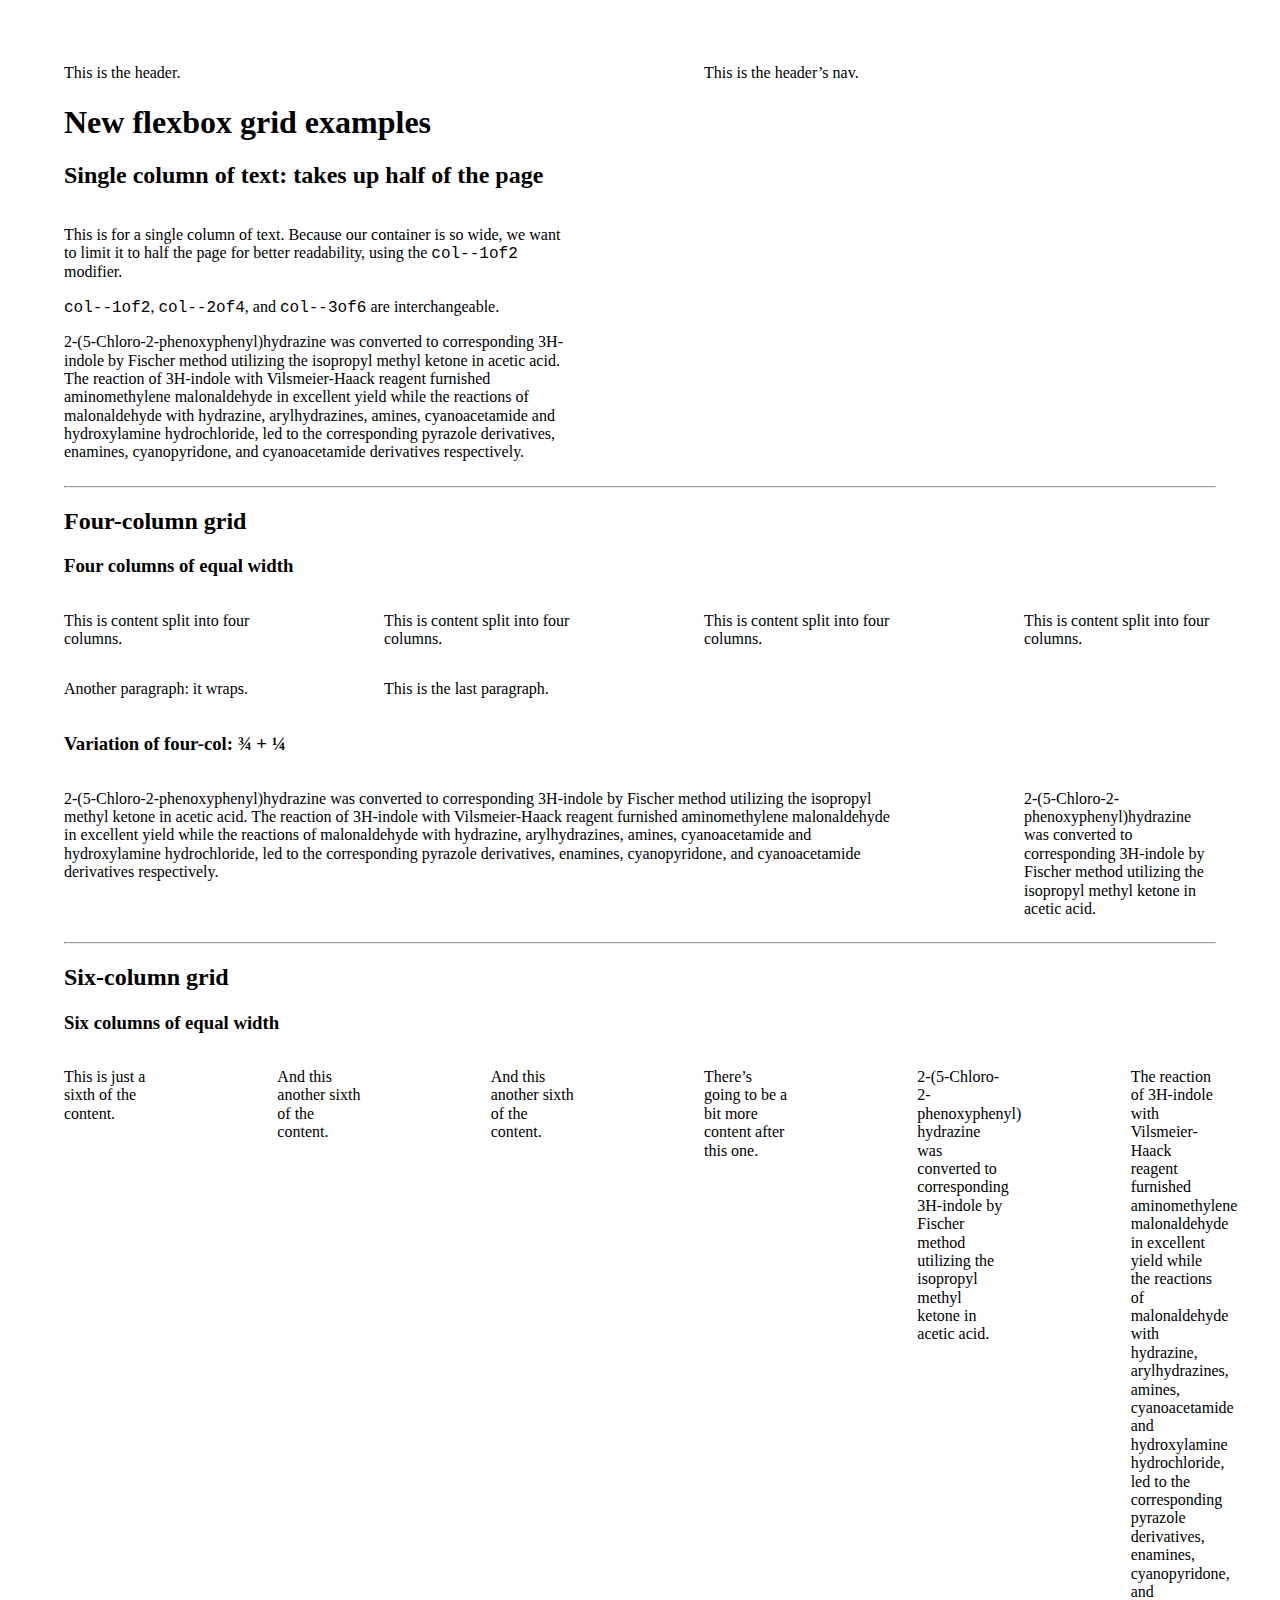
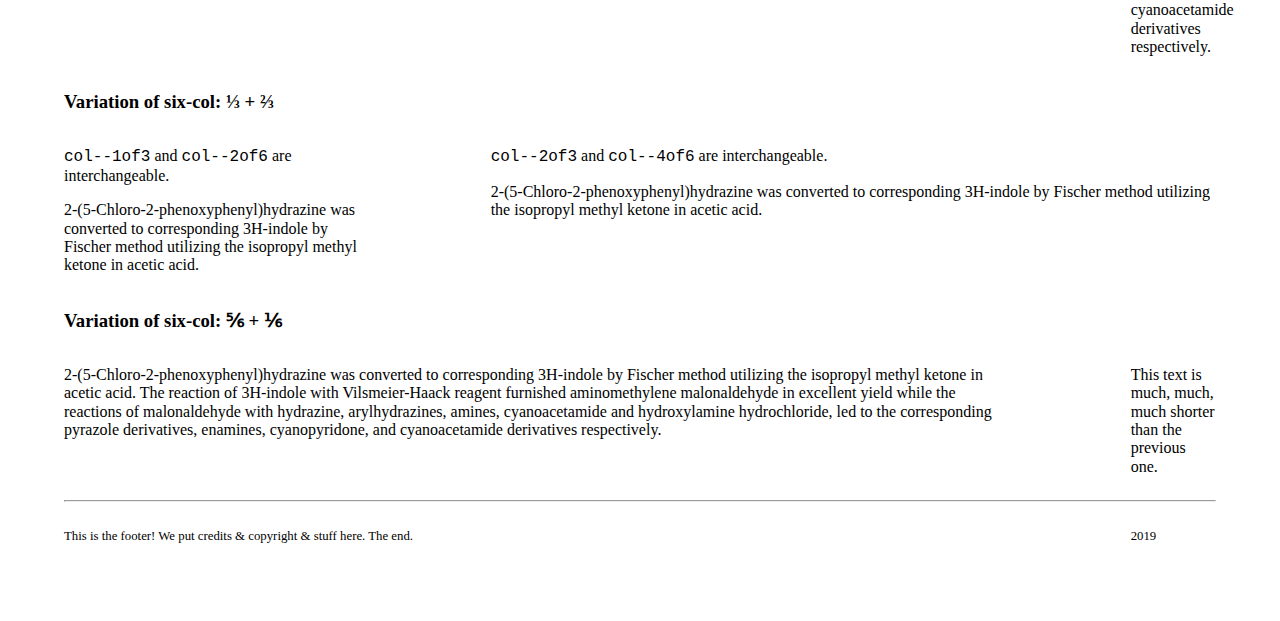
==== new-grid.html @ 78e4bc93 "Add new grid" ====
<!doctype html>
<html class="no-js" lang="">

<head>
	<meta charset="utf-8">
	<title>New flex grid</title>
	<meta name="description" content="">
	<meta name="viewport" content="width=device-width, initial-scale=1">

	<link rel="manifest" href="site.webmanifest">
	<link rel="apple-touch-icon" href="icon.png">

		<link rel="stylesheet" href="css/normalize.css">

		<link rel="stylesheet" href="css/new-grid.css">

	<meta name="theme-color" content="#282624">
</head>

<body>
	<!--[if IE]>
	<p class="browserupgrade">You are using an outdated browser. Please <a href="https://browsehappy.com/">upgrade your browser</a> to improve your experience and security.</p>
	<![endif]-->

	<header class="row">
    <div class="col col--1of2">This is the header.</div>
    <nav class="col col--1of2">This is the header’s nav.</nav>
	</header>

	<main>
		<h1>New flexbox grid examples</h1>

		<section>
			<h2>Single column of text: takes up half of the page</h2>

			<div class="row">
				<div class="col col--1of2">
					<p>
						This is for a single column of text. Because our container is so wide, we want to limit it to half the page for better readability, using the <code>col--1of2</code> modifier.
					</p>
          <p>
            <code>col--1of2</code>, <code>col--2of4</code>, and <code>col--3of6</code> are interchangeable.
          </p>
					<p>
						2-(5-Chloro-2-phenoxyphenyl)hydrazine was converted to corresponding 3H-indole by Fischer method utilizing the isopropyl methyl ketone in acetic acid. The reaction of 3H-indole with Vilsmeier-Haack reagent furnished aminomethylene malonaldehyde in excellent yield while the reactions of malonaldehyde with hydrazine, arylhydrazines, amines, cyanoacetamide and hydroxylamine hydrochloride, led to the corresponding pyrazole derivatives, enamines, cyanopyridone, and cyanoacetamide derivatives respectively.
					</p>
				</div>
			</div>
		</section>

		<hr/>

    <h2>Four-column grid</h2>

		<section>
			<h3>Four columns of equal width</h3>

			<div class="row">
				<div class="col col--1of4">
					<p>
						This is content split into four columns.
					</p>
				</div>

				<div class="col col--1of4">
					<p>
						This is content split into four columns.
					</p>
				</div>

				<div class="col col--1of4">
					<p>
						This is content split into four columns.
					</p>
				</div>

				<div class="col col--1of4">
					<p>
						This is content split into four columns.
					</p>
				</div>

				<div class="col col--1of4">
					<p>
						Another paragraph: it wraps.
					</p>
				</div>

				<div class="col col--1of4">
					<p>
						This is the last paragraph.
					</p>
				</div>
			</div>
		</section>

    <section>
			<h3>Variation of four-col: ¾ + ¼</h3>
      <div class="row">
        <div class="col col--3of4">
          <p>
            2-(5-Chloro-2-phenoxyphenyl)hydrazine was converted to corresponding 3H-indole by Fischer method utilizing the isopropyl methyl ketone in acetic acid. The reaction of 3H-indole with Vilsmeier-Haack reagent furnished aminomethylene malonaldehyde in excellent yield while the reactions of malonaldehyde with hydrazine, arylhydrazines, amines, cyanoacetamide and hydroxylamine hydrochloride, led to the corresponding pyrazole derivatives, enamines, cyanopyridone, and cyanoacetamide derivatives respectively.
          </p>
        </div>

        <div class="col col--1of4">
          <p>
            2-(5-Chloro-2-phenoxyphenyl)hydrazine was converted to corresponding 3H-indole by Fischer method utilizing the isopropyl methyl ketone in acetic acid.
          </p>
        </div>
      </div>
    </section>

		<hr/>

    <h2>Six-column grid</h2>

		<section>
			<h3>Six columns of equal width</h3>

			<div class="row">
				<div class="col col--1of6">
					<p>
						This is just a sixth of the content.
					</p>
				</div>

        <div class="col col--1of6">
					<p>
						And this another sixth of the content.
					</p>
				</div>

        <div class="col col--1of6">
					<p>
						And this another sixth of the content.
					</p>
				</div>

        <div class="col col--1of6">
					<p>
						There’s going to be a bit more content after this one.
					</p>
				</div>

        <div class="col col--1of6">
          <p>
            2-(5-Chloro-2-phenoxyphenyl) hydrazine was converted to corresponding 3H-indole by Fischer method utilizing the isopropyl methyl ketone in acetic acid.
          </p>
        </div>

        <div class="col col--1of6">
          <p>
            The reaction of 3H-indole with Vilsmeier-Haack reagent furnished aminomethylene malonaldehyde in excellent yield while the reactions of malonaldehyde with hydrazine, arylhydrazines, amines, cyanoacetamide and hydroxylamine hydrochloride, led to the corresponding pyrazole derivatives, enamines, cyanopyridone, and cyanoacetamide derivatives respectively.
          </p>
        </div>
			</div>
		</section>

		<section>
			<h3>Variation of six-col: ⅓ + ⅔</h3>
      <div class="row">
        <div class="col col--1of3">
          <p>
            <code>col--1of3</code> and <code>col--2of6</code> are interchangeable.
          </p>
          <p>
            2-(5-Chloro-2-phenoxyphenyl)hydrazine was converted to corresponding 3H-indole by Fischer method utilizing the isopropyl methyl ketone in acetic acid.
          </p>
        </div>

        <div class="col col--2of3">
          <p>
            <code>col--2of3</code> and <code>col--4of6</code> are interchangeable.
          </p>
          <p>
            2-(5-Chloro-2-phenoxyphenyl)hydrazine was converted to corresponding 3H-indole by Fischer method utilizing the isopropyl methyl ketone in acetic acid.
          </p>
        </div>
      </div>
    </section>

    <section>
			<h3>Variation of six-col: ⅚ + ⅙</h3>
      <div class="row">
        <div class="col col--5of6">
          <p>
            2-(5-Chloro-2-phenoxyphenyl)hydrazine was converted to corresponding 3H-indole by Fischer method utilizing the isopropyl methyl ketone in acetic acid. The reaction of 3H-indole with Vilsmeier-Haack reagent furnished aminomethylene malonaldehyde in excellent yield while the reactions of malonaldehyde with hydrazine, arylhydrazines, amines, cyanoacetamide and hydroxylamine hydrochloride, led to the corresponding pyrazole derivatives, enamines, cyanopyridone, and cyanoacetamide derivatives respectively.
          </p>
        </div>

        <div class="col col--1of6">
          <p>
            This text is much, much, much shorter than the previous one.
          </p>
        </div>
      </div>
    </section>

	</main>

  <hr/>

	<footer class="row">
    <p class="col col--5of6"><small>This is the footer! We put credits & copyright & stuff here. The end.</small></p>
    <p class="col col--1of6"><small>2019</small></p>
	</footer>

</body>

</html>
---- css/new-grid.css ----
/* Grid: to be used for general layout only */

*,
*::before,
*::after {
  box-sizing: border-box;
}

body {
  padding: 5vw;
  margin: 0 auto;
  max-width: 100%;
}

/* Rows */

.row {
  display: flex;
  flex: 0 1 auto;
  flex-direction: column;
  flex-wrap: wrap;
  margin-left: -5vw;
  margin-right: -5vw;
}

@media only screen and (min-width: 768px) {
  .row {
    flex-direction: row;
  }
}

.row--centered {
  justify-content: center;
}

/* General col */

.col {
  flex: 0 0 auto;
  padding: 0 5vw;
  flex-basis: 100%;
  max-width: 100%;
}

.col--group {
  padding: 0;
}

/* Four-column */

@media only screen and (min-width: 768px) {
  .col--1of4 {
    flex-basis: 25%;
    max-width: 25%;
  }

  .col--2of4 {
    flex-basis: 50%;
    max-width: 50%;
  }

  .col--3of4 {
    flex-basis: 75%;
    max-width: 75%;
  }
}

.col--4of4 {
  flex-basis: 100%;
  max-width: 100%;
}

/* Six-column */

.col--1of1,
.col--2of2,
.col--3of3,
.col--6of6 {
  flex-basis: 100%;
  max-width: 100%;
}

@media only screen and (min-width: 768px) {
  .col--1of2,
  .col--3of6 {
    flex-basis: 50%;
    max-width: 50%;
  }

  .col--1of3,
  .col--2of6 {
    flex-basis: 33.3333333%;
    max-width: 33.3333333%;
  }

  .col--1of6 {
    flex-basis: 16.6666667%;
    max-width: 16.6666667%;
  }

  .col--2of3,
  .col--4of6 {
    flex-basis: 66.6666667%;
    max-width: 66.6666667%;
  }

  .col--5of6 {
    flex-basis: 83.3333333%;
    max-width: 83.3333333%;
  }
}
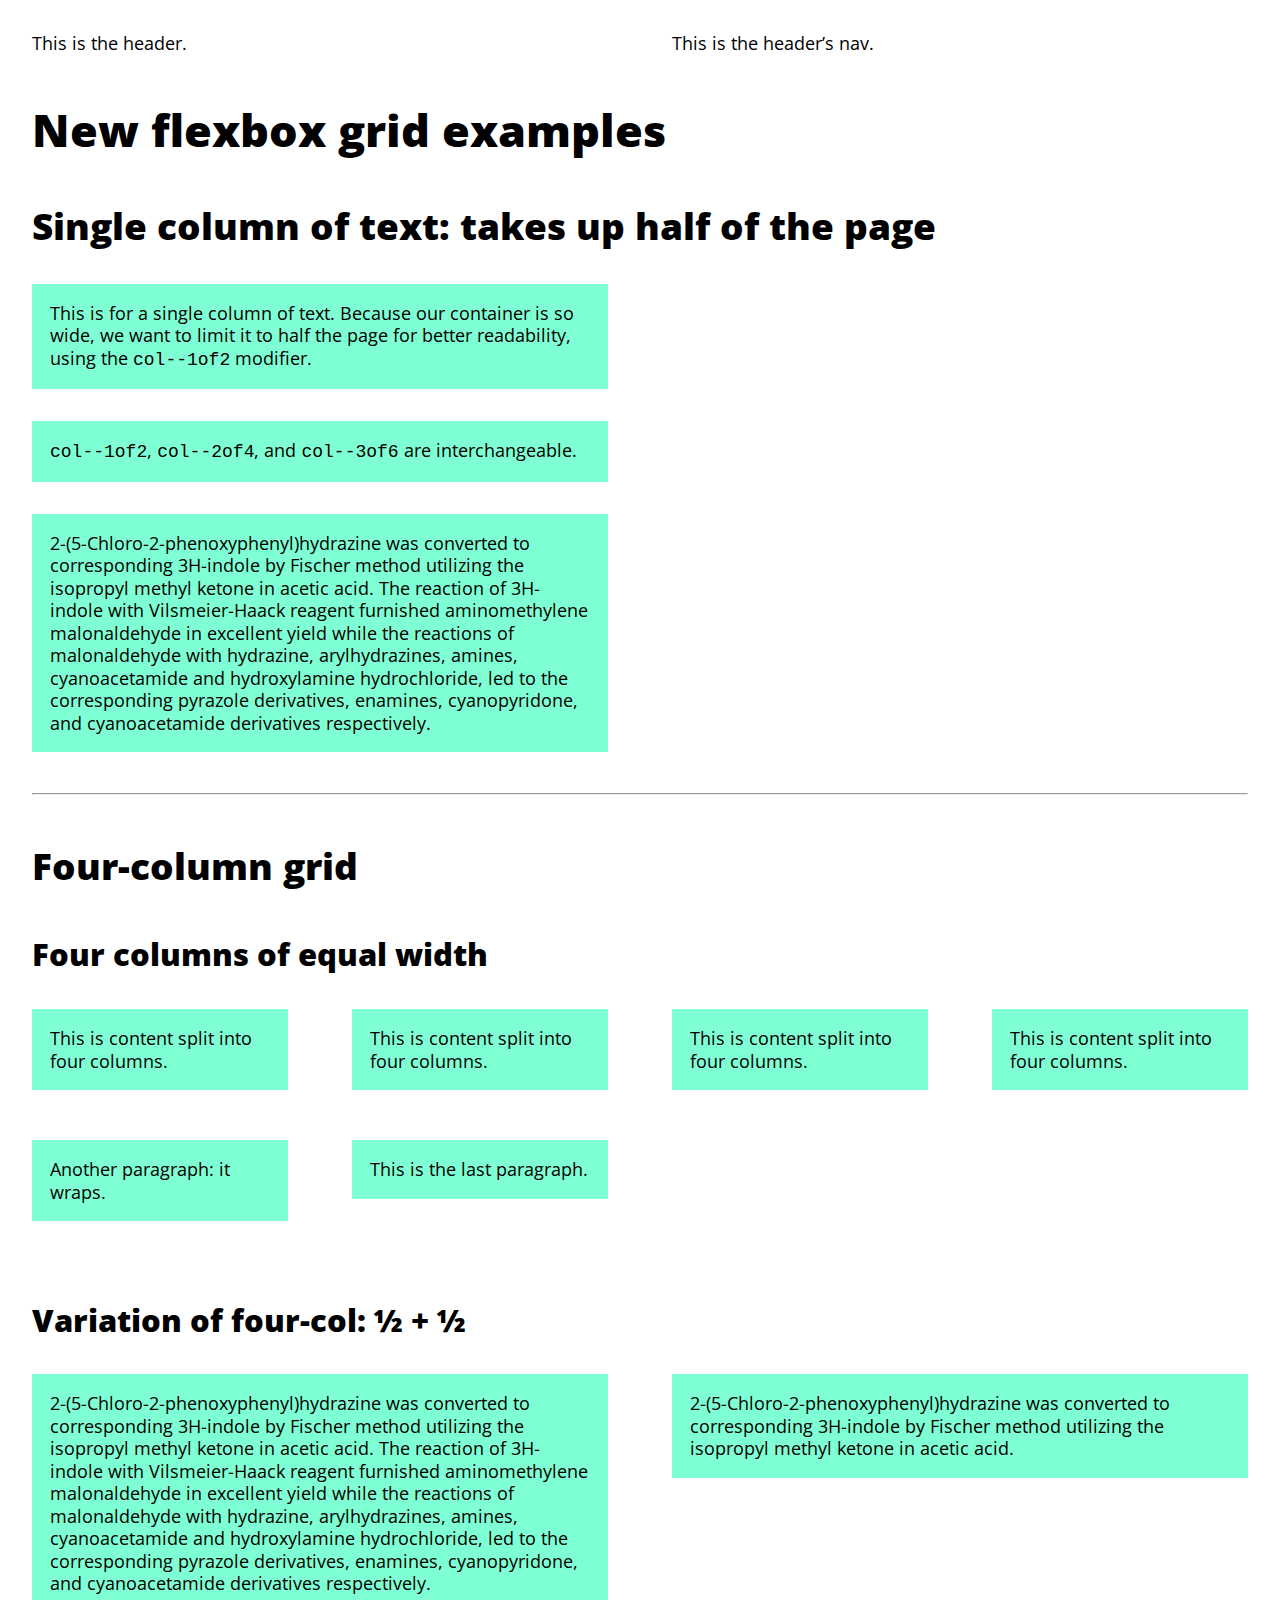
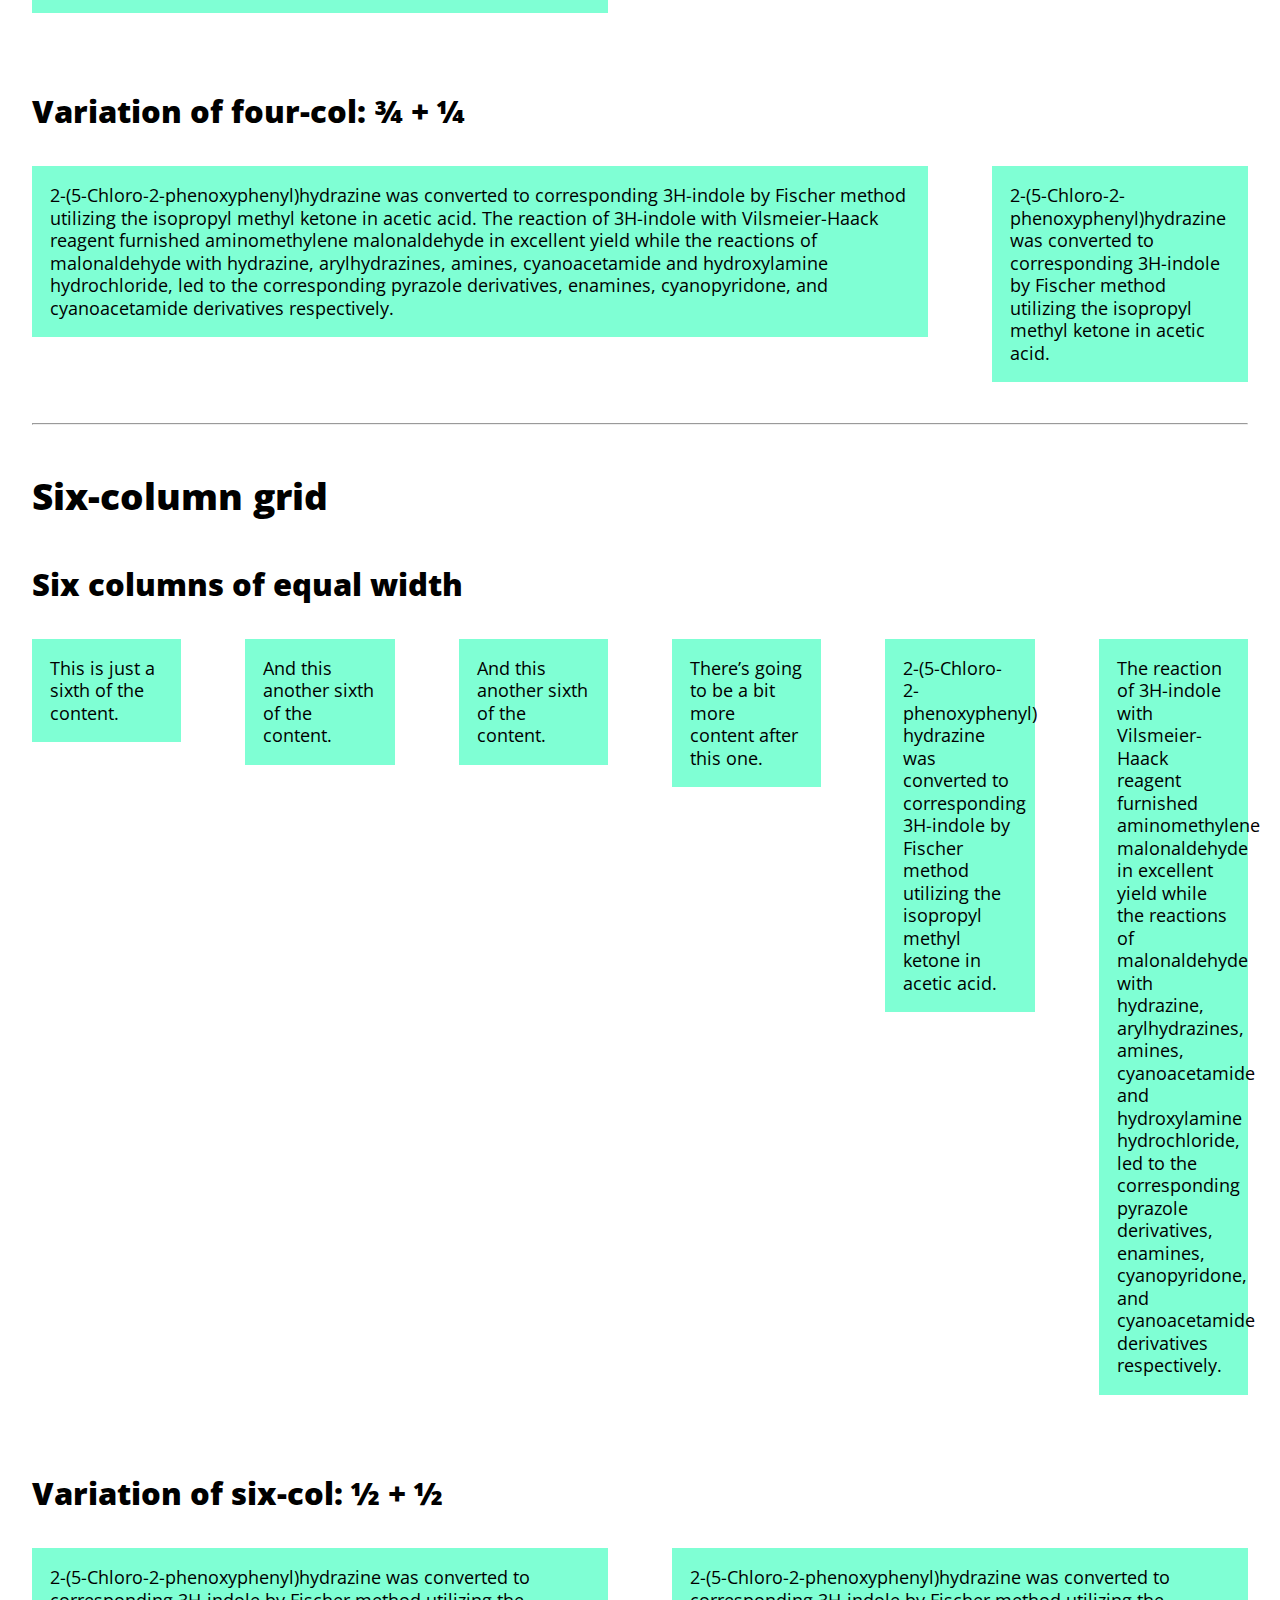
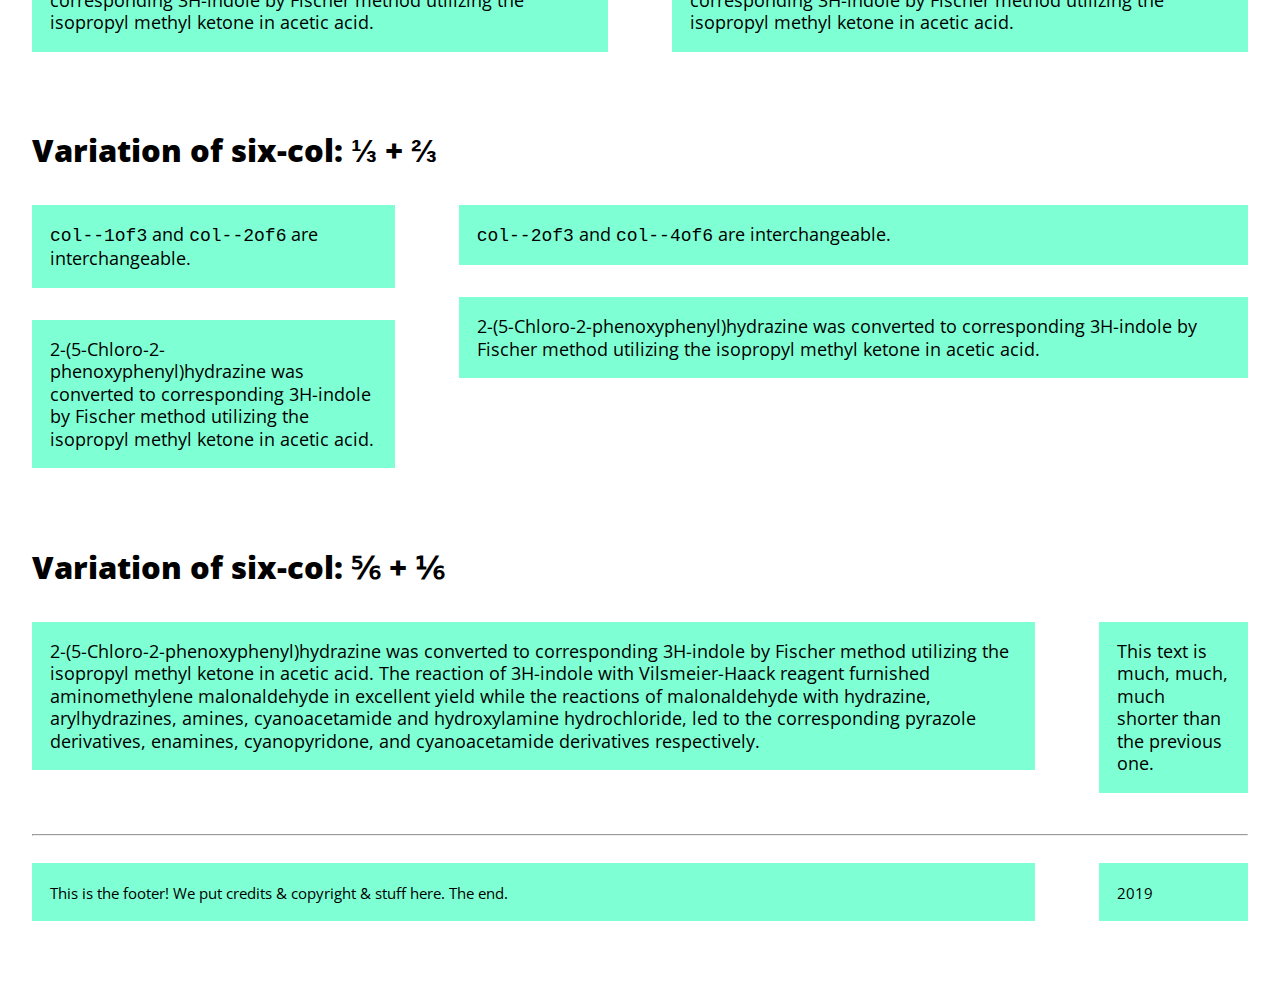
==== commit 423c89f5: "Update examples" ====
--- a/new-grid.html
+++ b/new-grid.html
@@ -2,19 +2,29 @@
 <html class="no-js" lang="">
 
 <head>
-	<meta charset="utf-8">
-	<title>New flex grid</title>
-	<meta name="description" content="">
-	<meta name="viewport" content="width=device-width, initial-scale=1">
-
-	<link rel="manifest" href="site.webmanifest">
-	<link rel="apple-touch-icon" href="icon.png">
-
-		<link rel="stylesheet" href="css/normalize.css">
-
-		<link rel="stylesheet" href="css/new-grid.css">
-
-	<meta name="theme-color" content="#282624">
+  <meta charset="utf-8">
+  <title>New flex grid</title>
+  <meta name="description" content="">
+  <meta name="viewport" content="width=device-width, initial-scale=1">
+
+  <link rel="manifest" href="site.webmanifest">
+  <link rel="apple-touch-icon" href="icon.png">
+
+  <link href="https://fonts.googleapis.com/css2?family=Open+Sans:ital,wght@0,300;0,400;0,600;0,700;0,800;1,300;1,400;1,600;1,700;1,800&display=swap" rel="stylesheet">
+
+  <link rel="stylesheet" href="css/normalize.css">
+  <link rel="stylesheet" href="css/new-grid.css">
+  <link rel="stylesheet" href="css/new-typescale.css">
+
+  <meta name="theme-color" content="#282624">
+
+  <!-- Temp. styles for this example  -->
+  <style>
+    p {
+      padding: 1rem;
+      background: aquamarine;
+    }
+  </style>
 </head>
 
 <body>
@@ -95,6 +105,23 @@
 		</section>
 
     <section>
+			<h3>Variation of four-col: ½ + ½</h3>
+      <div class="row">
+        <div class="col col--2of4">
+          <p>
+            2-(5-Chloro-2-phenoxyphenyl)hydrazine was converted to corresponding 3H-indole by Fischer method utilizing the isopropyl methyl ketone in acetic acid. The reaction of 3H-indole with Vilsmeier-Haack reagent furnished aminomethylene malonaldehyde in excellent yield while the reactions of malonaldehyde with hydrazine, arylhydrazines, amines, cyanoacetamide and hydroxylamine hydrochloride, led to the corresponding pyrazole derivatives, enamines, cyanopyridone, and cyanoacetamide derivatives respectively.
+          </p>
+        </div>
+
+        <div class="col col--2of4">
+          <p>
+            2-(5-Chloro-2-phenoxyphenyl)hydrazine was converted to corresponding 3H-indole by Fischer method utilizing the isopropyl methyl ketone in acetic acid.
+          </p>
+        </div>
+      </div>
+    </section>
+
+    <section>
 			<h3>Variation of four-col: ¾ + ¼</h3>
       <div class="row">
         <div class="col col--3of4">
@@ -157,10 +184,27 @@
 			</div>
 		</section>
 
+    <section>
+			<h3>Variation of six-col: ½ + ½</h3>
+      <div class="row">
+        <div class="col col--3of6">
+          <p>
+            2-(5-Chloro-2-phenoxyphenyl)hydrazine was converted to corresponding 3H-indole by Fischer method utilizing the isopropyl methyl ketone in acetic acid.
+          </p>
+        </div>
+
+        <div class="col col--3of6">
+          <p>
+            2-(5-Chloro-2-phenoxyphenyl)hydrazine was converted to corresponding 3H-indole by Fischer method utilizing the isopropyl methyl ketone in acetic acid.
+          </p>
+        </div>
+      </div>
+    </section>
+
 		<section>
 			<h3>Variation of six-col: ⅓ + ⅔</h3>
       <div class="row">
-        <div class="col col--1of3">
+        <div class="col col--2of6">
           <p>
             <code>col--1of3</code> and <code>col--2of6</code> are interchangeable.
           </p>
@@ -169,7 +213,7 @@
           </p>
         </div>
 
-        <div class="col col--2of3">
+        <div class="col col--4of6">
           <p>
             <code>col--2of3</code> and <code>col--4of6</code> are interchangeable.
           </p>
@@ -202,8 +246,12 @@
   <hr/>
 
 	<footer class="row">
-    <p class="col col--5of6"><small>This is the footer! We put credits & copyright & stuff here. The end.</small></p>
-    <p class="col col--1of6"><small>2019</small></p>
+    <div class="col col--5of6">
+      <p><small>This is the footer! We put credits & copyright & stuff here. The end.</small></p>
+    </div>
+    <div class="col col--1of6">
+      <p><small>2019</small></p>
+    </div>
 	</footer>
 
 </body>
--- a/css/new-grid.css
+++ b/css/new-grid.css
@@ -7,7 +7,7 @@
 }
 
 body {
-  padding: 5vw;
+  padding: var(--gutter);
   margin: 0 auto;
   max-width: 100%;
 }
@@ -19,8 +19,8 @@
   flex: 0 1 auto;
   flex-direction: column;
   flex-wrap: wrap;
-  margin-left: -5vw;
-  margin-right: -5vw;
+  margin-left: var(--gutter-negative);
+  margin-right: var(--gutter-negative);
 }
 
 @media only screen and (min-width: 768px) {
@@ -37,7 +37,7 @@
 
 .col {
   flex: 0 0 auto;
-  padding: 0 5vw;
+  padding: 0 var(--gutter);
   flex-basis: 100%;
   max-width: 100%;
 }
--- a/css/new-typescale.css
+++ b/css/new-typescale.css
@@ -0,0 +1,58 @@
+/* Typescale in minor third */
+
+:root {
+  --typescale-01:    2.488em;
+  --typescale-02:    2.074em;
+  --typescale-03:    1.728em;
+  --typescale-04:    1.44em;
+  --typescale-05:    1.2em;
+  --typescale-06:    0.833em;
+
+  --gutter:          2.5vw;
+  --gutter-negative: -2.5vw;
+}
+
+html {
+	font-size: 18px;
+}
+
+body {
+	line-height: 1.25;
+	-webkit-font-smoothing: antialiased;
+	-moz-osx-font-smoothing: grayscale;
+  font-family: 'Open Sans', sans-serif;
+}
+
+h1, h2, h3, h4, h5, h6 {
+	margin: 2.75rem 0 1rem;
+	font-weight: 800;
+	line-height: 1.15;
+}
+
+h1 {
+	font-size: var(--typescale-01);
+}
+
+h2 {
+	font-size: var(--typescale-02);
+}
+
+h3 {
+	font-size: var(--typescale-03);
+}
+
+h4 {
+	font-size: var(--typescale-04);
+}
+
+h5 {
+	font-size: var(--typescale-05);
+}
+
+h6, small {
+	font-size: var(--typescale-06);
+}
+
+p {
+  margin-bottom: var(--gutter);
+}
